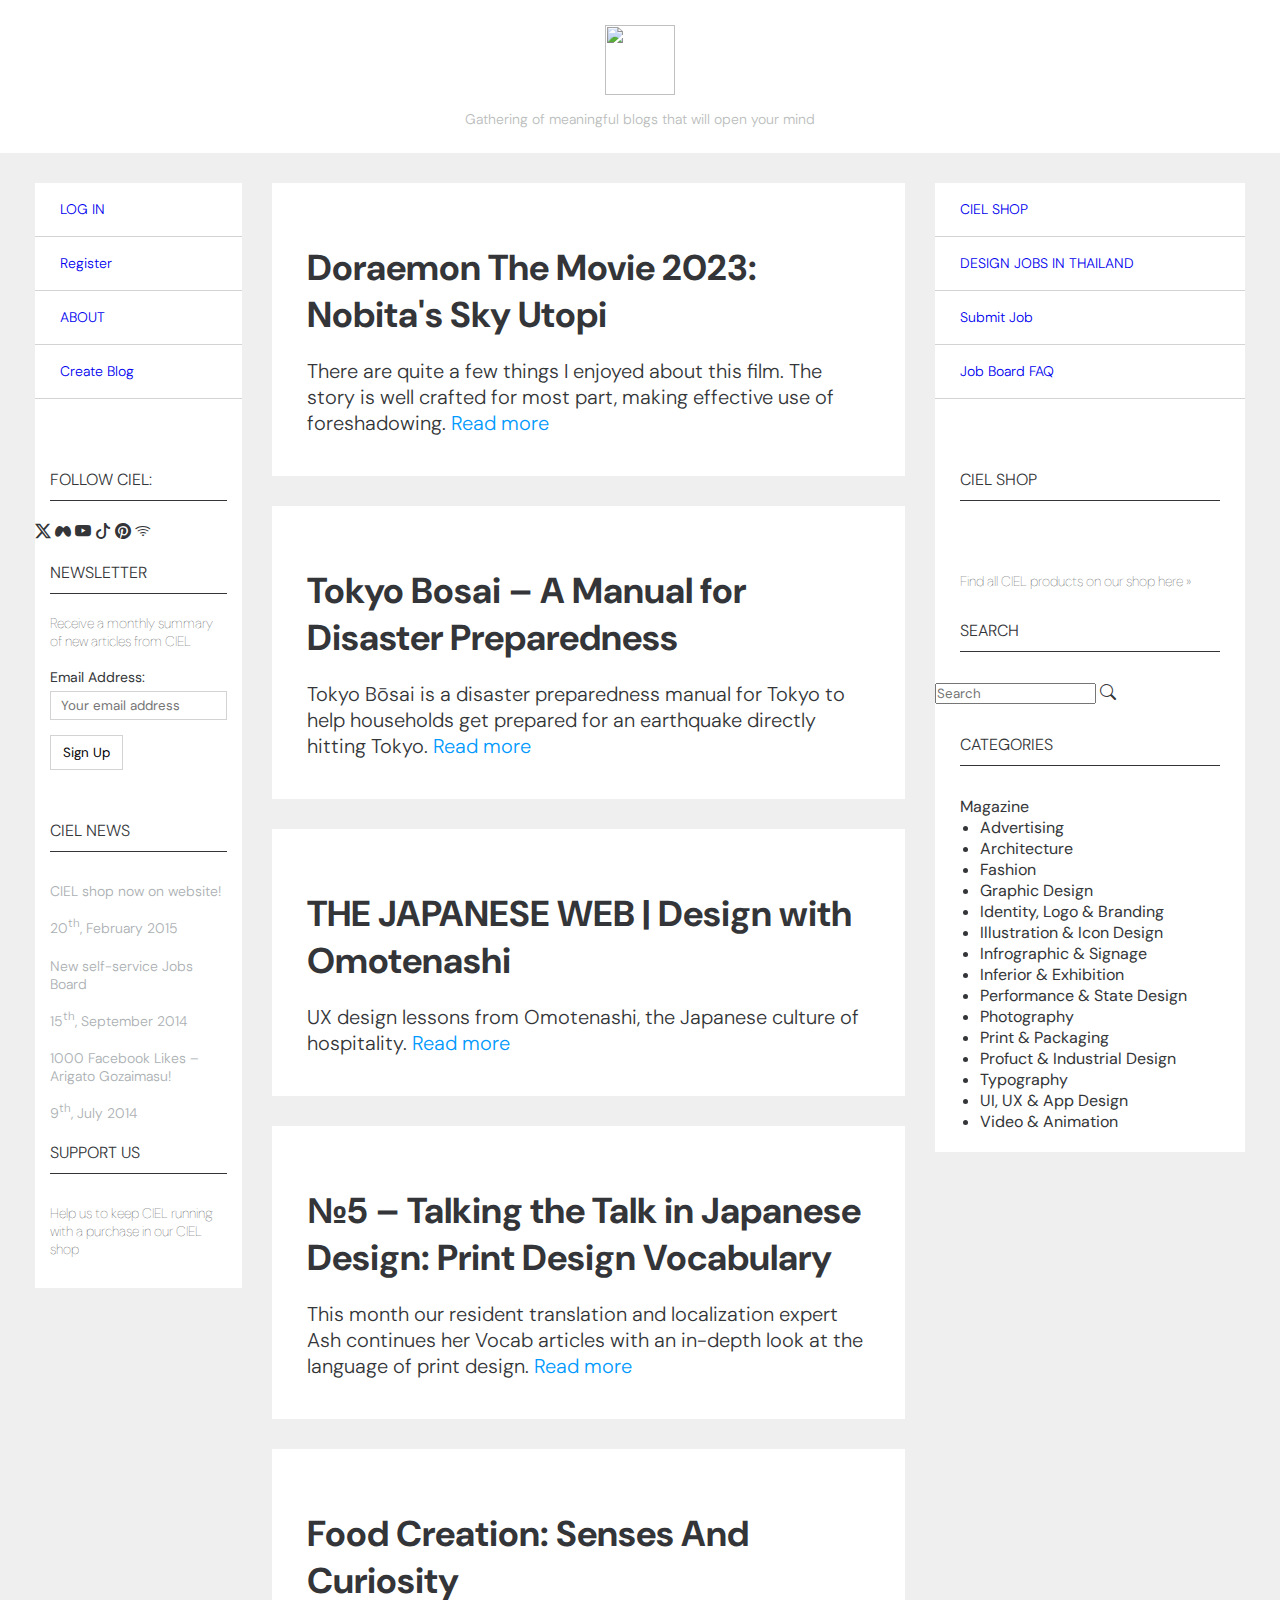
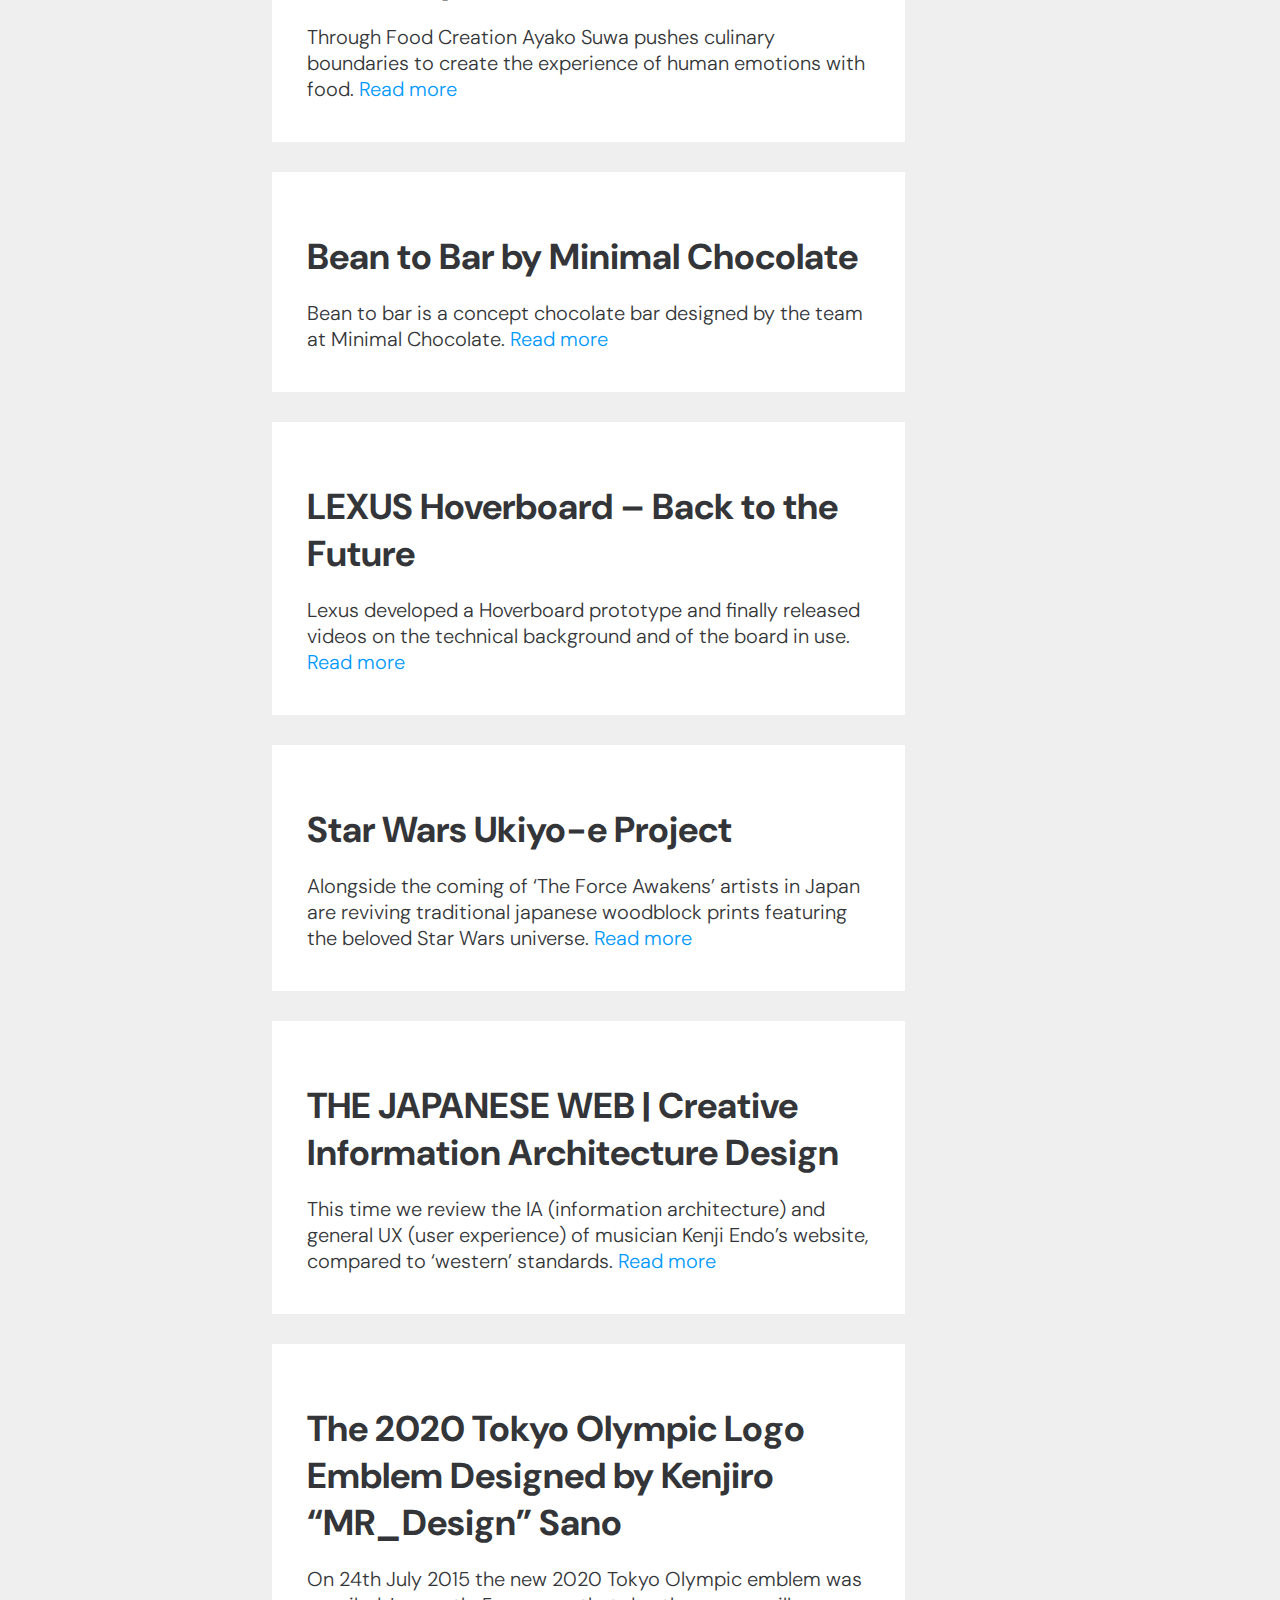
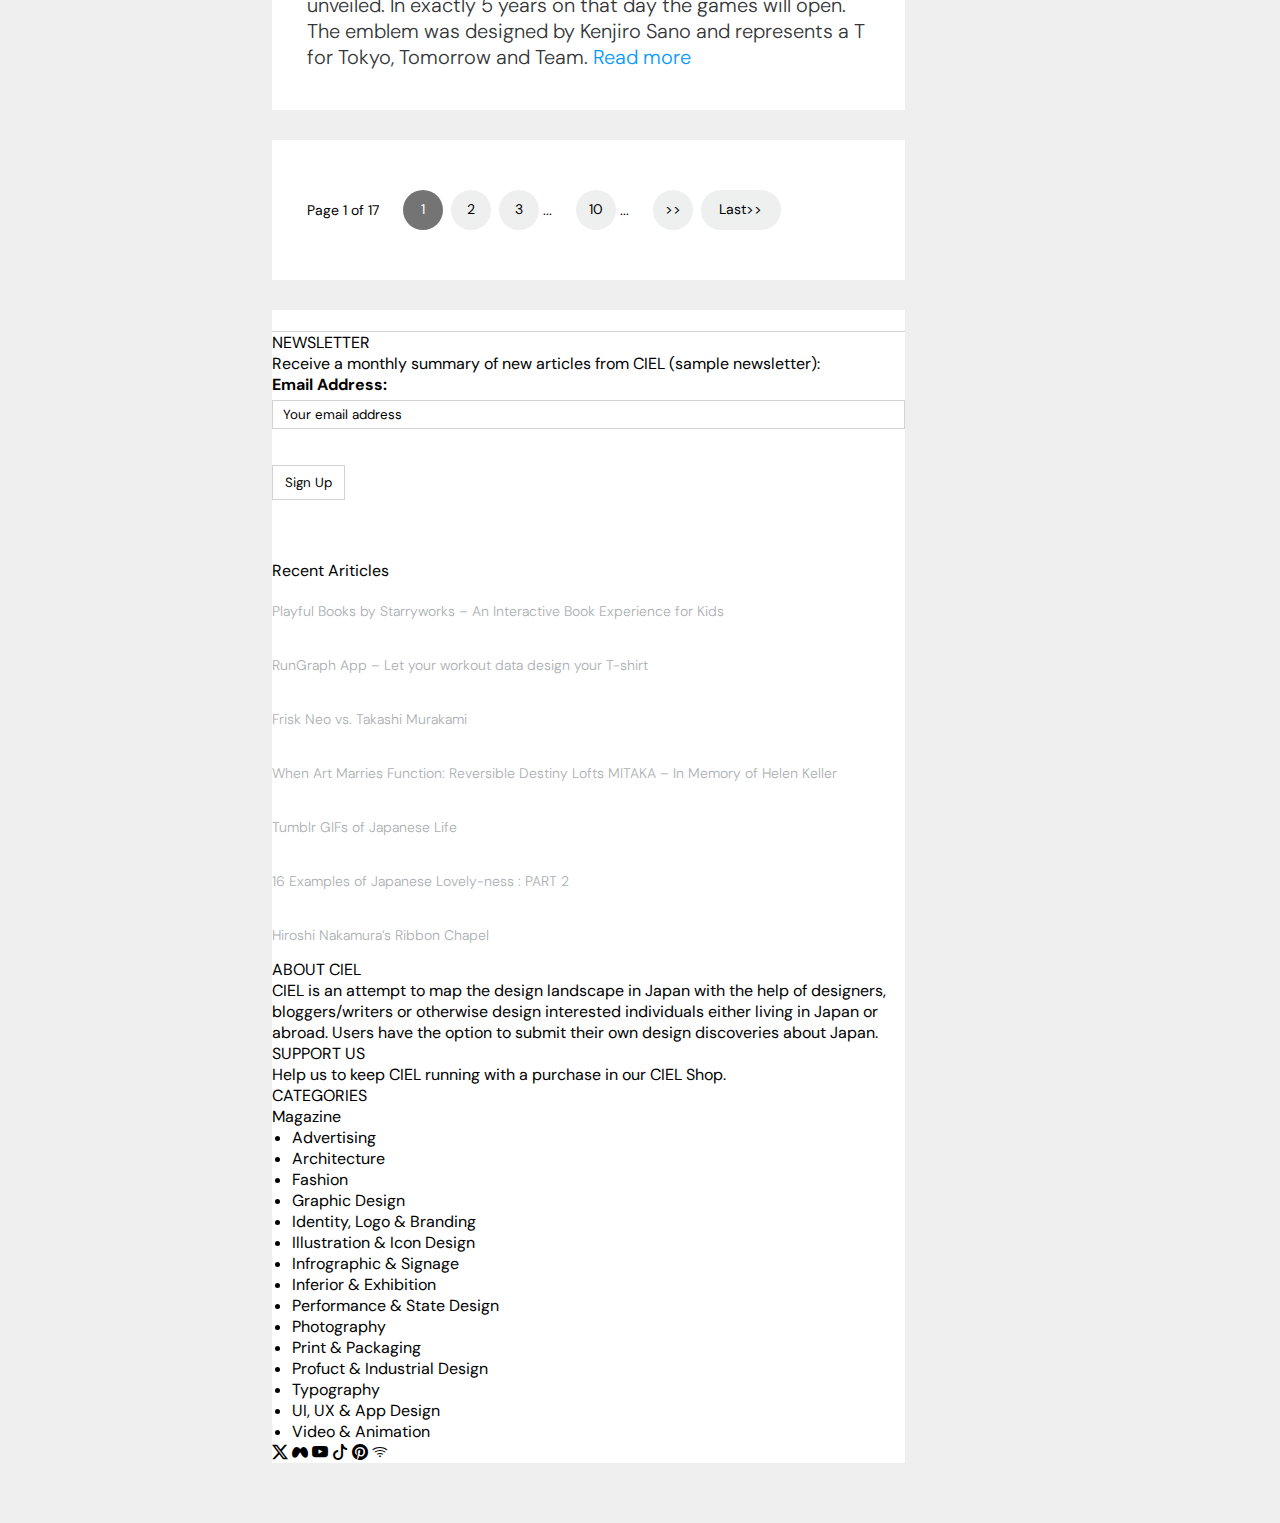
==== index.html @ 13d5192e "Just one page" ====
<!DOCTYPE html>
<html lang="en">
  <head>
    <meta charset="UTF-8" />
    <meta name="viewport" content="width=device-width, initial-scale=1.0" />
    <link rel="icon" type="image/x-icon" href="./img/icon.png" />
    <link rel="stylesheet" href="style.css" />
    <title>Ciel Blog</title>
    <link rel="preconnect" href="https://fonts.googleapis.com" />
    <link rel="preconnect" href="https://fonts.gstatic.com" crossorigin />
    <link
      href="https://fonts.googleapis.com/css2?family=DM+Sans:opsz,wght@9..40,300;9..40,500;9..40,700&display=swap"
      rel="stylesheet"
    />
    <link
      rel="stylesheet"
      href="https://cdn.jsdelivr.net/npm/bootstrap-icons@1.11.1/font/bootstrap-icons.css"
    />
  </head>
  <body>
    <!-- Navbar -->
    <section class="navbar">
      <a href="/" class="navbar-text">
        <img src="img/icon.png" alt="" class="icon-img" loading="lazy" />
        <h5>Gathering of meaningful blogs that will open your mind</h5>
      </a>
    </section>

    <!-- Content -->
    <section class="content">
      <div class="container">
        <div class="left-side">
          <div class="detail">
            <a class="task-text" href="/login.html">LOG IN</a>
            <a class="task-text" href="/register.html">Register</a>
            <a class="task-text" href="/">ABOUT</a>
            <a
              class="task-text"
              href="/createBlog.html"
              style="margin-bottom: 70px"
              >Create Blog</a
            >

            <div class="Topic-left">FOLLOW CIEL:</div>
            <div class="contact-left">
              <i class="bi bi-twitter-x contact-icon-left"></i>
              <i class="bi bi-meta contact-icon-left"></i>
              <i class="bi bi-youtube contact-icon-left"></i>
              <i class="bi bi-tiktok contact-icon-left"></i>
              <i class="bi bi-pinterest contact-icon-left"></i>
              <i class="bi bi-wifi contact-icon-left"></i>
            </div>
            <div class="Topic-left">NEWSLETTER</div>
            <div class="passage">
              Receive a monthly summary of new articles from CIEL
              <br />
              <br />
              <strong>Email Address:</strong>
              <input
                type="text"
                placeholder="Your email address"
                class="text-input"
              />
              <input type="submit" value="Sign Up" class="submit" />
            </div>
            <div class="Topic-left">CIEL NEWS</div>
            <div class="img-contain">
              <a href="/" class="news-text">
                <img
                  src="http://designmadeinjapan.com/site/wp-content/uploads/2015/02/7_840x467_CIEL-banner-350x194.gif"
                  alt=""
                  loading="lazy"
                  class="img-left"
                />
                <div style="margin-bottom: 15px">CIEL shop now on website!</div>
              </a>
              <div class="news-text">20<sup>th</sup>, February 2015</div>
            </div>
            <div class="img-contain">
              <a href="/" class="news-text">
                <img
                  src="http://designmadeinjapan.com/site/wp-content/uploads/2014/09/design-jobs-in-japan_submission_news_post-350x194.gif"
                  alt=""
                  loading="lazy"
                  class="img-left"
                />
                <div style="margin-bottom: 15px">
                  New self-service Jobs Board
                </div>
              </a>
              <div class="news-text">15<sup>th</sup>, September 2014</div>
            </div>
            <div class="img-contain">
              <a href="" class="news-text">
                <img
                  src="http://designmadeinjapan.com/site/wp-content/uploads/2014/07/designmadeinjapan-facebook-likes-350x182.png"
                  alt=""
                  loading="lazy"
                  class="img-left"
                />
                <div style="margin-bottom: 15px">
                  1000 Facebook Likes – Arigato Gozaimasu!
                </div>
              </a>
              <div class="news-text">9<sup>th</sup>, July 2014</div>
            </div>
            <div class="Topic-left">SUPPORT US</div>
            <div class="img-contain">
              <img
                src="https://i.pinimg.com/564x/10/ed/97/10ed977f4f15ae512cd7b849ae2869c4.jpg"
                alt=""
                class="img-left"
                loading="lazy"
              />
            </div>
            <div class="passage" style="padding-bottom: 30px">
              Help us to keep CIEL running with a purchase in our CIEL shop
            </div>
          </div>
        </div>
        <div class="main test">
          <div class="white-bg">
            <a class="card" href="/blog.html">
              <img
                src="https://i.pinimg.com/564x/51/90/3b/51903bbb8aa24f963903b2c6113a2a82.jpg"
                alt=""
                loading="lazy"
                class="card-img"
              />
              <div class="card-header">
                Doraemon The Movie 2023: Nobita's Sky Utopi
              </div>
              <div class="card-detail">
                There are quite a few things I enjoyed about this film.
                The story is well crafted for most part, making effective use of
                foreshadowing.
                <a href="/blog.html" class="read-more">Read more</a>
              </div>
            </a>
          </div>
          <div class="white-bg">
            <a class="card" href="/blog.html">
              <img
                src="https://i.pinimg.com/564x/2f/51/1a/2f511a697ff5345030fa9e89fa095a30.jpg"
                alt=""
                loading="lazy"
                class="card-img"
              />
              <div class="card-header">
                Tokyo Bosai – A Manual for Disaster Preparedness
              </div>
              <div class="card-detail">
                Tokyo Bōsai is a disaster preparedness manual for Tokyo to help
                households get prepared for an earthquake directly hitting
                Tokyo.
                <a href="/blog.html" class="read-more">Read more</a>
              </div>
            </a>
          </div>
          <div class="white-bg">
            <a class="card" href="/blog.html">
              <img
                src="https://i.pinimg.com/564x/3f/14/ac/3f14ac034bfe41229c2eeb7631d6e01a.jpg"
                alt=""
                loading="lazy"
                class="card-img"
              />
              <div class="card-header">
                THE JAPANESE WEB | Design with Omotenashi
              </div>
              <div class="card-detail">
                UX design lessons from Omotenashi, the Japanese culture of
                hospitality.
                <a href="/blog.html" class="read-more">Read more</a>
              </div>
            </a>
          </div>
          <div class="white-bg">
            <a class="card" href="/blog.html">
              <img
                src="http://designmadeinjapan.com/site/wp-content/uploads/2015/07/%10japanese-language-for-designers_v4.png"
                alt=""
                loading="lazy"
                class="card-img"
              />
              <div class="card-header">
                №5 – Talking the Talk in Japanese Design: Print Design
                Vocabulary
              </div>
              <div class="card-detail">
                This month our resident translation and localization expert Ash
                continues her Vocab articles with an in-depth look at the
                language of print design.
                <a href="/blog.html" class="read-more">Read more</a>
              </div>
            </a>
          </div>
          <div class="white-bg">
            <a class="card" href="/blog.html">
              <img
                src="http://designmadeinjapan.com/site/wp-content/uploads/2015/09/cover_food-creation-japan-Ayako-Suwa.jpg"
                alt=""
                loading="lazy"
                class="card-img"
              />
              <div class="card-header">Food Creation: Senses And Curiosity</div>
              <div class="card-detail">
                Through Food Creation Ayako Suwa pushes culinary boundaries to
                create the experience of human emotions with food.
                <a href="/blog.html" class="read-more">Read more</a>
              </div>
            </a>
          </div>
          <div class="white-bg">
            <a class="card" href="/blog.html">
              <img
                src="http://designmadeinjapan.com/site/wp-content/uploads/2015/08/minimal-chocolate-tokyo.jpg"
                alt=""
                loading="lazy"
                class="card-img"
              />
              <div class="card-header">Bean to Bar by Minimal Chocolate</div>
              <div class="card-detail">
                Bean to bar is a concept chocolate bar designed by the team at
                Minimal Chocolate.
                <a href="/blog.html" class="read-more">Read more</a>
              </div>
            </a>
          </div>
          <div class="white-bg">
            <a class="card" href="/blog.html">
              <img
                src="http://designmadeinjapan.com/site/wp-content/uploads/2015/08/cover_Lexus-hooverboard.jpg"
                alt=""
                loading="lazy"
                class="card-img"
              />
              <div class="card-header">
                LEXUS Hoverboard – Back to the Future
              </div>
              <div class="card-detail">
                Lexus developed a Hoverboard prototype and finally released
                videos on the technical background and of the board in use.
                <a href="/blog.html" class="read-more">Read more</a>
              </div>
            </a>
          </div>
          <div class="white-bg">
            <a class="card" href="/blog.html">
              <img
                src="http://designmadeinjapan.com/site/wp-content/uploads/2015/08/star-wars.jpg"
                alt=""
                loading="lazy"
                class="card-img"
              />
              <div class="card-header">Star Wars Ukiyo-e Project</div>
              <div class="card-detail">
                Alongside the coming of ‘The Force Awakens’ artists in Japan are
                reviving traditional japanese woodblock prints featuring the
                beloved Star Wars universe.
                <a href="/blog.html" class="read-more">Read more</a>
              </div>
            </a>
          </div>
          <div class="white-bg">
            <a class="card" href="/blog.html">
              <img
                src="http://designmadeinjapan.com/site/wp-content/uploads/2015/07/cover-japanese-web-design-usability-ux-user-experience_creative-ia-information-architecture-design.jpg"
                alt=""
                loading="lazy"
                class="card-img"
              />
              <div class="card-header">
                THE JAPANESE WEB | Creative Information Architecture Design
              </div>
              <div class="card-detail">
                This time we review the IA (information architecture) and
                general UX (user experience) of musician Kenji Endo​’s website,
                compared to ‘western’ standards.
                <a href="/blog.html" class="read-more">Read more</a>
              </div>
            </a>
          </div>
          <div class="white-bg">
            <a class="card" href="/">
              <img
                src="http://designmadeinjapan.com/site/wp-content/uploads/2015/07/cover-2020-olympic-logo-emblem-japan.gif"
                alt=""
                loading="lazy"
                class="card-img"
              />
              <div class="card-header">
                The 2020 Tokyo Olympic Logo Emblem Designed by Kenjiro
                “MR_Design” Sano
              </div>
              <div class="card-detail">
                On 24th July 2015 the new 2020 Tokyo Olympic emblem was
                unveiled. In exactly 5 years on that day the games will open.
                The emblem was designed by Kenjiro Sano and represents a T for
                Tokyo, Tomorrow and Team.
                <a href="/blog.css" class="read-more">Read more</a>
              </div>
            </a>
          </div>

          <!-- Page No -->
          <div class="white-bg">
            <div class="pageno-flex">
              <div class="page-of">Page 1 of 17</div>
              <div class="page-num active">1</div>
              <div class="page-num">2</div>
              <div class="page-num">3</div>
              <div class="page-of">...</div>
              <div class="page-num">10</div>
              <div class="page-of">...</div>
              <div class="page-num">>></div>
              <div class="page-num" style="width: 80px; border-radius: 100px">
                Last>>
              </div>
            </div>
          </div>
          <!-- Main Bottom Section -->
          <div class="white-bg">
            <div class="main-last">
              <img
                src="http://designmadeinjapan.com/site/wp-content/themes/CIEL/assets/images/images/img/image_015.jpg"
                loading="lazy"
                alt=""
                class="solo-img"
              />
            </div>
            <div style="border-top: #d3d3d3 solid 1px"></div>
            <div class="main-last">
              <div class="Topic-main">NEWSLETTER</div>
              <div class="passage-main">
                Receive a monthly summary of new articles from CIEL (sample
                newsletter):
              </div>
              <div class="passage-main">
                <strong>Email Address:</strong>
              </div>
              <input
                type="text"
                class="text-input"
                value="Your email address"
              />
              <br />
              <br />
              <input
                type="submit"
                value="Sign Up"
                class="submit"
                style="margin-bottom: 60px"
              />

              <div class="grid-main">
                <div>
                  <div class="Topic-main">Recent Ariticles</div>
                  <a href="/" class="news-text">
                    <img
                      src="http://designmadeinjapan.com/site/wp-content/uploads/2015/07/cover_starryworks-playful-books-350x194.jpg"
                      alt=""
                      loading="lazy"
                      class="img-main"
                    />
                    <div style="margin-bottom: 15px">
                      Playful Books by Starryworks – An Interactive Book
                      Experience for Kids
                    </div>
                  </a>
                  <a href="/" class="news-text">
                    <img
                      src="http://designmadeinjapan.com/site/wp-content/uploads/2015/07/rungraph-app9-350x194.jpg"
                      alt=""
                      loading="lazy"
                      class="img-main"
                    />
                    <div style="margin-bottom: 15px">
                      RunGraph App – Let your workout data design your T-shirt
                    </div>
                  </a>
                  <a href="/" class="news-text">
                    <img
                      src="http://designmadeinjapan.com/site/wp-content/uploads/2015/07/0_Murakami2_Frisk-350x194.jpg"
                      alt=""
                      loading="lazy"
                      class="img-main"
                    />
                    <div style="margin-bottom: 15px">
                      Frisk Neo vs. Takashi Murakami
                    </div>
                  </a>
                  <a href="/" class="news-text">
                    <img
                      src="http://designmadeinjapan.com/site/wp-content/uploads/2015/07/resize-header-lofts-350x194.jpg"
                      alt=""
                      loading="lazy"
                      class="img-main"
                    />
                    <div style="margin-bottom: 15px">
                      When Art Marries Function: Reversible Destiny Lofts MITAKA
                      – In Memory of Helen Keller
                    </div>
                  </a>
                  <a href="/" class="news-text">
                    <img
                      src="http://designmadeinjapan.com/site/wp-content/uploads/2015/07/Train-Japan-350x203.gif"
                      alt=""
                      loading="lazy"
                      class="img-main"
                    />
                    <div style="margin-bottom: 15px">
                      Tumblr GIFs of Japanese Life
                    </div>
                  </a>
                  <a href="/" class="news-text">
                    <img
                      src="http://designmadeinjapan.com/site/wp-content/uploads/2015/07/kaboomi_studio_collection_of_japanese_lovely-ness_part_II-32x32.jpg"
                      alt=""
                      loading="lazy"
                      class="img-main"
                    />
                    <div style="margin-bottom: 15px">
                      16 Examples of Japanese Lovely-ness : PART 2
                    </div>
                  </a>
                  <a href="/" class="news-text">
                    <img
                      src="http://designmadeinjapan.com/site/wp-content/uploads/2015/07/ribbon-chapel-Hiroshi-Nakamura-350x194.jpg"
                      alt=""
                      loading="lazy"
                      class="img-main"
                    />
                    <div style="margin-bottom: 15px">
                      Hiroshi Nakamura’s Ribbon Chapel
                    </div>
                  </a>
                </div>
                <div>
                  <div class="Topic-main">ABOUT CIEL</div>
                  <div class="passage-main">
                    CIEL is an attempt to map the design landscape in Japan with
                    the help of designers, bloggers/writers or otherwise design
                    interested individuals either living in Japan or abroad.
                    Users have the option to submit their own design discoveries
                    about Japan.
                  </div>
                  <div class="Topic-main">SUPPORT US</div>
                  <div class="passage-main">
                    Help us to keep CIEL running with a purchase in our CIEL
                    Shop.
                  </div>
                  <div class="Topic-main">CATEGORIES</div>
                  <div class="passage-main">
                    Magazine
                    <ul style="margin-left: 20px">
                      <li>Advertising</li>
                      <li>Architecture</li>
                      <li>Fashion</li>
                      <li>Graphic Design</li>
                      <li>Identity, Logo & Branding</li>
                      <li>Illustration & Icon Design</li>
                      <li>Infrographic & Signage</li>
                      <li>Inferior & Exhibition</li>
                      <li>Performance & State Design</li>
                      <li>Photography</li>
                      <li>Print & Packaging</li>
                      <li>Profuct & Industrial Design</li>
                      <li>Typography</li>
                      <li>UI, UX & App Design</li>
                      <li>Video & Animation</li>
                    </ul>
                  </div>
                  <div class="contact">
                    <i class="bi bi-twitter-x contact-icon"></i>
                    <i class="bi bi-meta contact-icon"></i>
                    <i class="bi bi-youtube contact-icon"></i>
                    <i class="bi bi-tiktok contact-icon"></i>
                    <i class="bi bi-pinterest contact-icon"></i>
                    <i class="bi bi-wifi contact-icon"></i>
                  </div>
                </div>
              </div>
            </div>
          </div>
        </div>
        <div class="right-side test">
          <div class="detail">
            <a class="task-text" href="/">CIEL SHOP</a>
            <a class="task-text" href="/">DESIGN JOBS IN THAILAND</a>
            <a class="task-text" href="/">Submit Job</a>
            <a class="task-text" href="/" style="margin-bottom: 70px"
              >Job Board FAQ</a
            >
            <div class="Topic-left" style="margin: 30px 25px">CIEL SHOP</div>
            <div style="margin: 0 25px">
              <img
                src="https://i.pinimg.com/564x/5d/5b/c4/5d5bc4dac2009ba8efbd91b6a89d12fe.jpg"
                alt=""
                loading="lazy"
                class="img-main"
              />
            </div>
            <div class="passage" style="margin: 20px 25px">
              Find all CIEL products on our shop here »
            </div>
            <div class="Topic-left" style="margin: 30px 25px">SEARCH</div>
            <div class="search">
              <input type="text" placeholder="Search" class="search-input" />
              <i class="bi bi-search search-icon"></i>
            </div>
            <div class="Topic-left" style="margin: 30px 25px">CATEGORIES</div>
            <div
              class="passage-main"
              style="margin: 30px 25px; padding-bottom: 20px"
            >
              Magazine
              <ul style="margin-left: 20px">
                <li>Advertising</li>
                <li>Architecture</li>
                <li>Fashion</li>
                <li>Graphic Design</li>
                <li>Identity, Logo & Branding</li>
                <li>Illustration & Icon Design</li>
                <li>Infrographic & Signage</li>
                <li>Inferior & Exhibition</li>
                <li>Performance & State Design</li>
                <li>Photography</li>
                <li>Print & Packaging</li>
                <li>Profuct & Industrial Design</li>
                <li>Typography</li>
                <li>UI, UX & App Design</li>
                <li>Video & Animation</li>
              </ul>
            </div>
          </div>
        </div>
      </div>
    </section>
    <script src="main.js"></script>
  </body>
</html>
---- style.css ----
* {
  margin: 0;
  padding: 0;
  box-sizing: border-box;
  font-family: 'DM Sans', sans-serif;
}

body {
  background-color: #EFEFEF;
}

.navbar {
  background-color: #FFFFFF;
}

.icon-img {
  height: 70px;
  width: 70px;
}

.navbar-text {
  text-decoration: none;
  color: #BABDBC;
  font-weight: lighter;
  display: flex;
  flex-direction: column;
  align-items: center;
  padding: 25px 0;
  font-size: 18px;
}

.navbar-text img {
  margin-bottom: 15px;
}

.navbar-text h5 {
  font-size: 14px;
  font-weight: 300;
}

.content {
  max-width: 1440px;
  margin: 10px auto;
}

.container {
  display: flex;
  margin: 30px 20px;
}

.left-side {
  width: 18%;
  margin: 0 15px;
}

.main {
  width: 55%;
  margin: 0 15px;
}

.right-side {
  width: 27%;
  margin: 0 15px;
}

.detail {
  color: #333538;
  background-color: #FFFFFF;
}

.main-detail {
  
}

.task-text {
  display: block;
  line-height: 21px;
  font-weight: 300;
  font-size: 14px;
  padding: 16px 25px;
  cursor: pointer;
  border-bottom: #D3D3D3 1px solid;
  text-decoration: none;
}

.Topic-left {
  font-size: 16px;
  font-weight: 300;
  margin: 20px 15px;
  padding-bottom: 10px;
  line-height: 21px;
  border-bottom: #333538 1px solid;
}

.passage {
  font-size: 14px;
  margin: 0 15px;
  font-weight: 100;
  margin-bottom: 50px;
}

.text-input {
  width: 100%;
  padding: 5px 10px;
  margin-top: 5px;
  margin-bottom: 15px;
  border: solid 1.5px #D3D3D3;
}

input[type=text]:hover {
  box-shadow: 0 0 3pt 0.2pt #73c2fb;
}

input[type=text]:focus {
  box-shadow: 0 0 3pt 0.5pt #73c2fb;
  outline-width: 0px;
}

.submit {
  border: solid 1.5px #D3D3D3;
  padding: 8px 12px;
  background-color: #FFFFFF;
}

input[type=submit]:hover {
  background-color: #ebebeb;
}

input[type=submit]:focus {
  outline: 0;
  -webkit-box-shadow: inset 0 3px 5px rgba(0, 0, 0, 0.125);
  box-shadow: inset 0 3px 5px rgba(0, 0, 0, 0.125);
}

.img-contain {
  margin: 0 15px;
}

.img-left {
  max-height: 110px;
  width: 100%;
  display: block;
  object-fit: cover;
  object-position: center;
  margin-bottom: 10px;
}

.news-text {
  font-size: 14px;
  font-weight: 300;
  text-decoration: none;
  color: #ABB0B3;
  margin-bottom: 10px;
}

.white-bg {
  background-color: #FFFFFF;
  margin-bottom: 30px;
}

.card {
  width: 100%;
  text-decoration: none;
  color: #333538;
  margin-bottom: 30px;
}

.card-header {
  font-size: 36px;
  margin: 40px 35px 20px 35px;
  font-weight: 700;
}

.card-detail {
  font-size: 20px;
  margin: 0 35px 0 35px;
  font-weight: 300;
  padding-bottom: 40px;
}

.card-img {
  max-height: 420px;
  width: 100%;
  object-fit: cover;
}

.read-more {
  text-decoration: none;
  color: #0199FE;
}

.read-more:hover {
  color: red;
}

.pageno-flex {
  font-size: 14px;
  display: flex;
  padding: 50px 35px;
  align-items: center;
}

.page-of {
  margin-right: 20px
}

.page-num {
  background-color: #EEEFEF;
  border-radius: 50%;
  text-align: center;
  padding: 10px;
  width: 40px;
  height: 40px;
  margin: 0 4px;
}

.active, .page-num:hover {
  background-color: #757474;
  color: #FFFFFF;
  cursor: pointer;
}

@media only screen and (max-width: 1260px) {
  .navbar-text {
    padding: 10px 0;
  }

  .icon-img {
    height: 52px;
    width: 52px;
  }
  
  .img-left {
    max-height: 150px;
  }

  .navbar-text h5 {
    display: none;
  }

  .navbar-text img {
    margin-bottom: 0;
  }

  .left-side {
    width: 35%;
    margin-left: 15px;
  }

  .main {
    width: 65%;
    margin: 0;
  }

  .right-side {
    display: none;
  }
}

@media only screen and (max-width: 768px) {
  .container {
    flex-direction: column;
  }

  .main {
    width: 100%;
  }

  .left-side {
    display: none;
  }

  .page-of {
    margin: 0;
    display: none;
  }

  .right-side {
    display: block;
    width: 100%;
  }
}
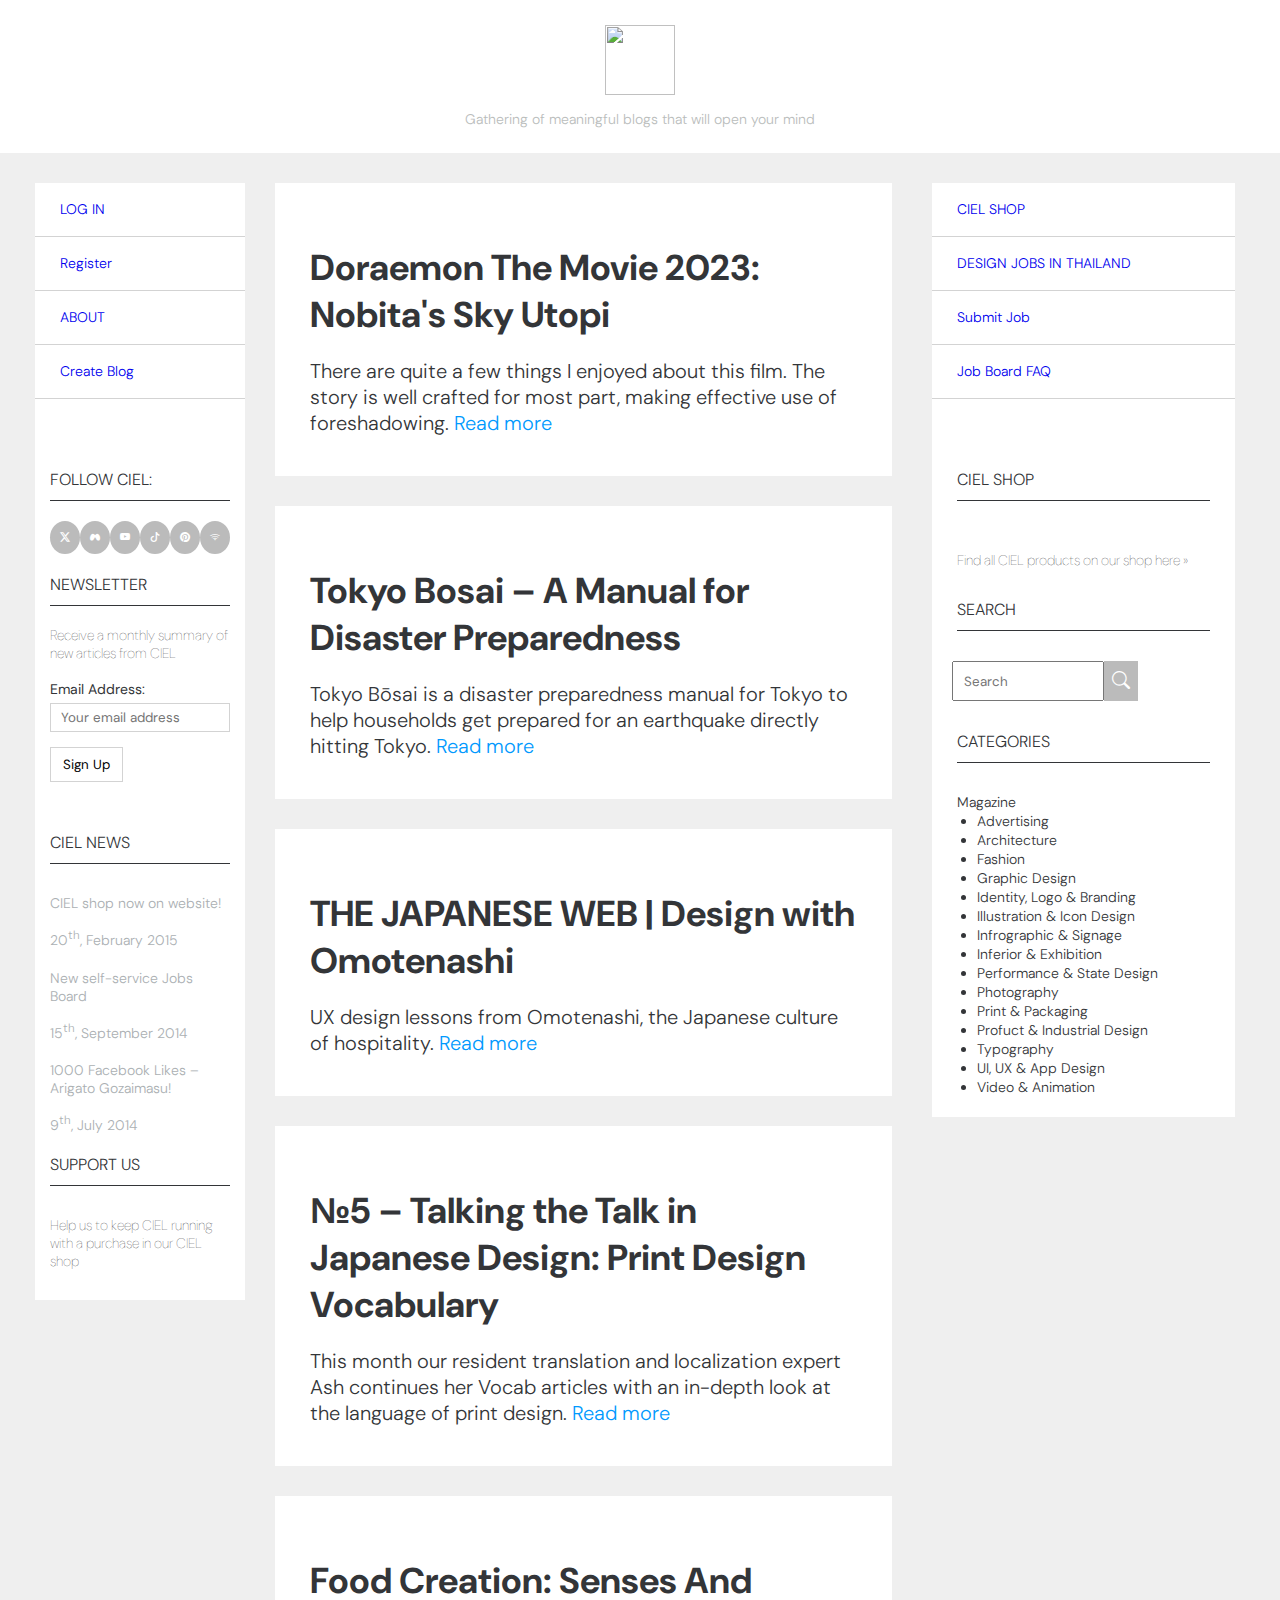
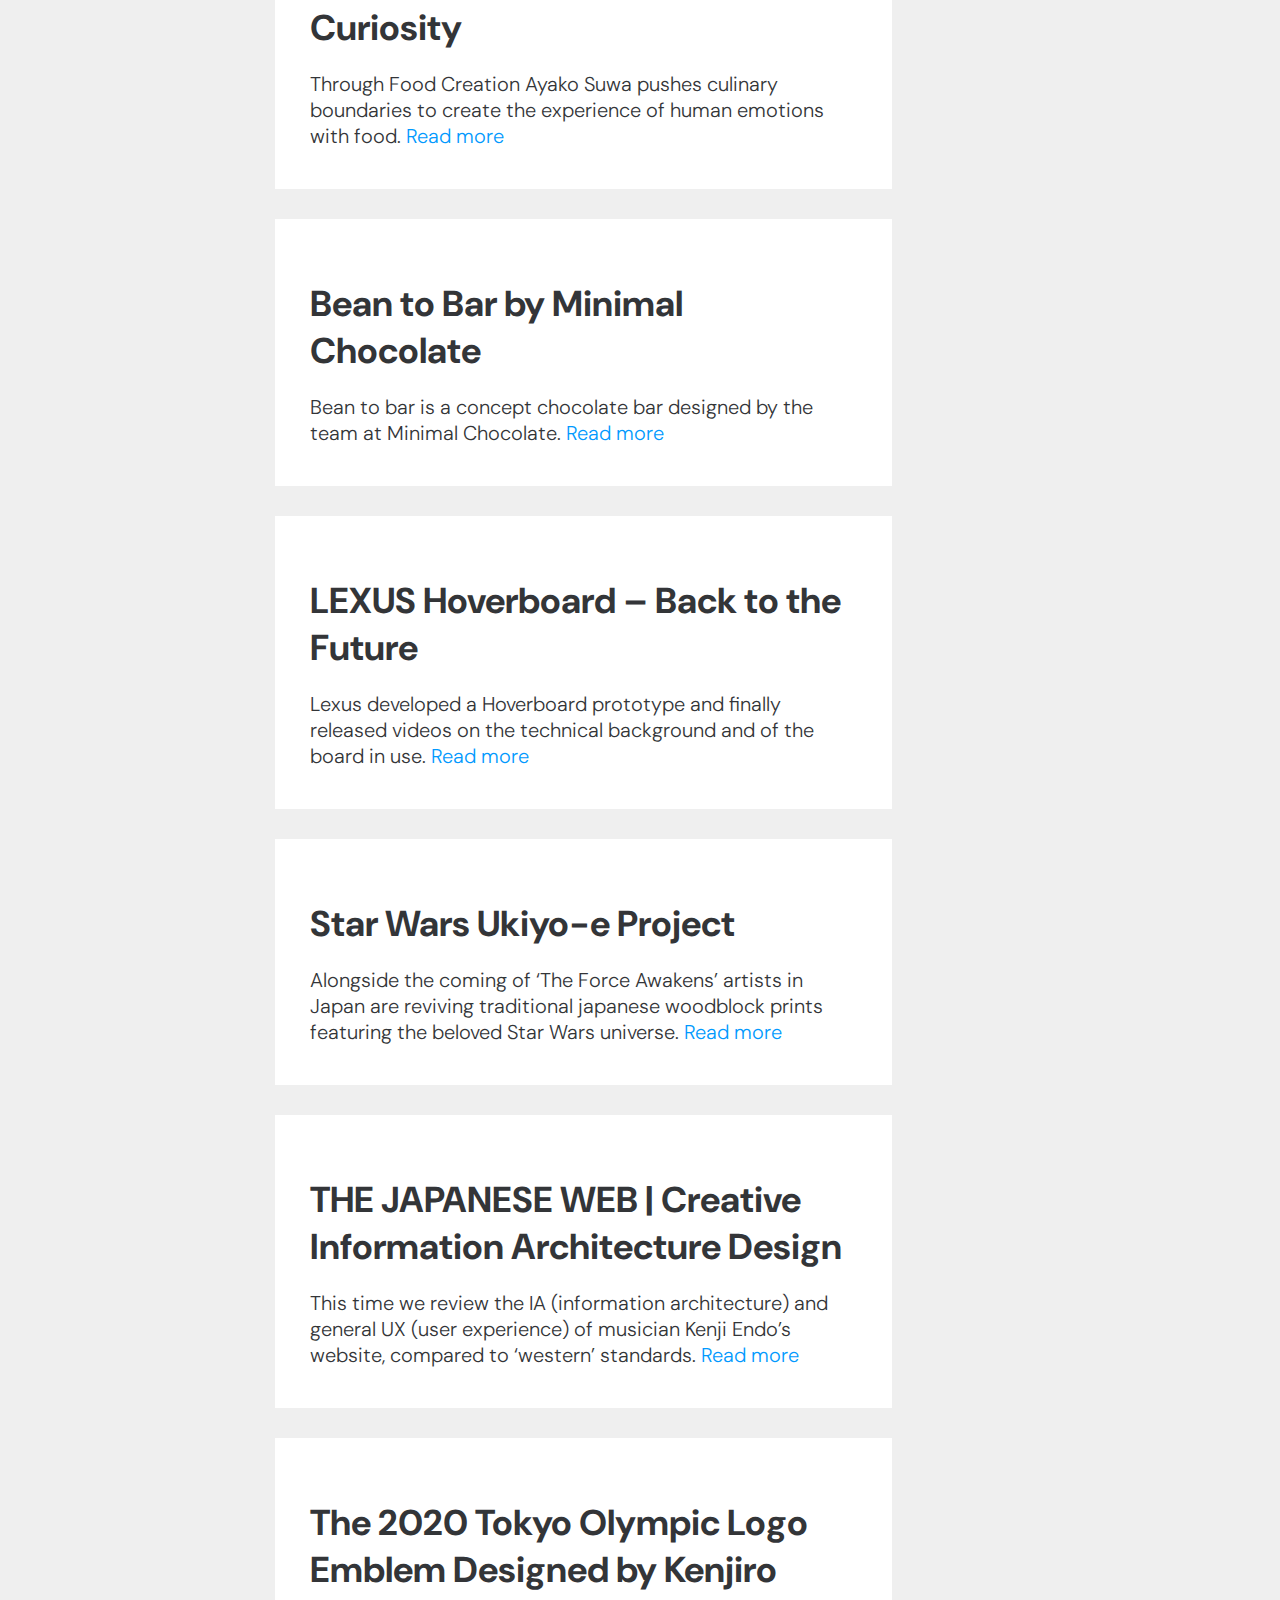
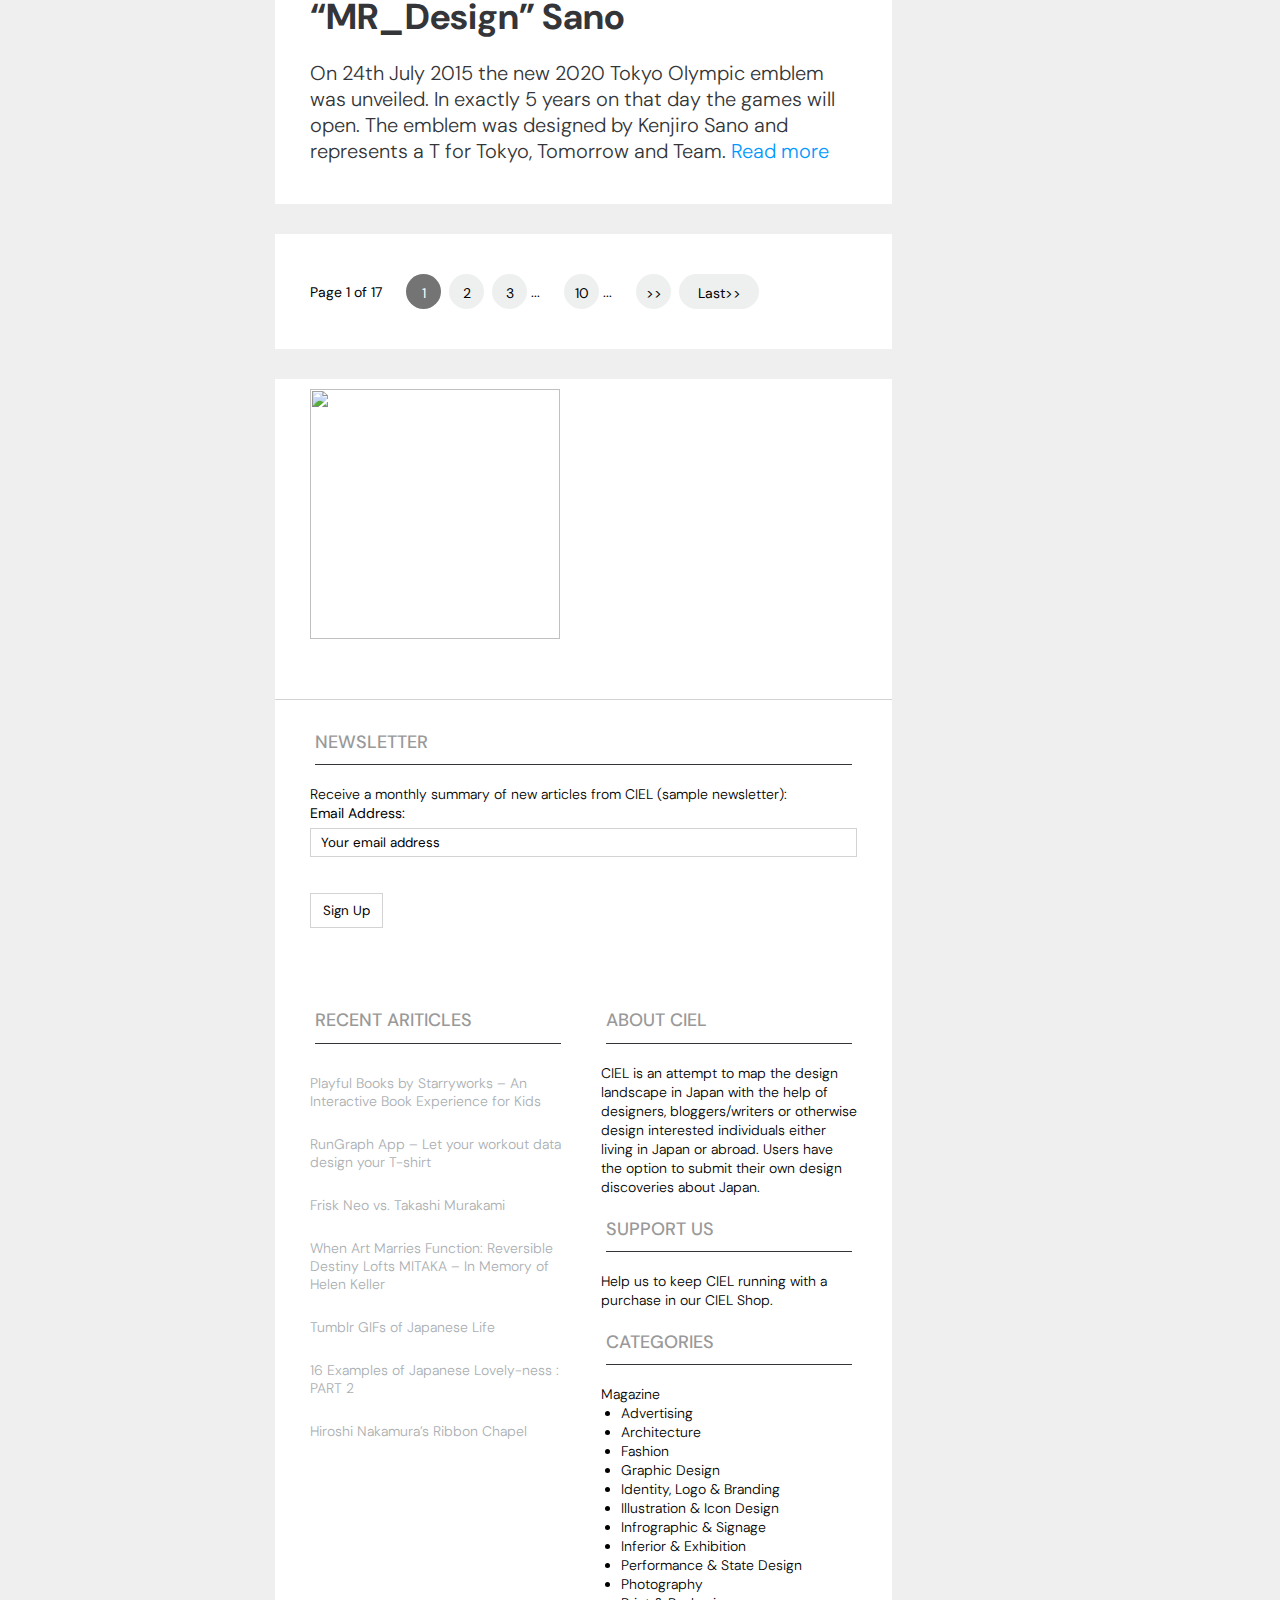
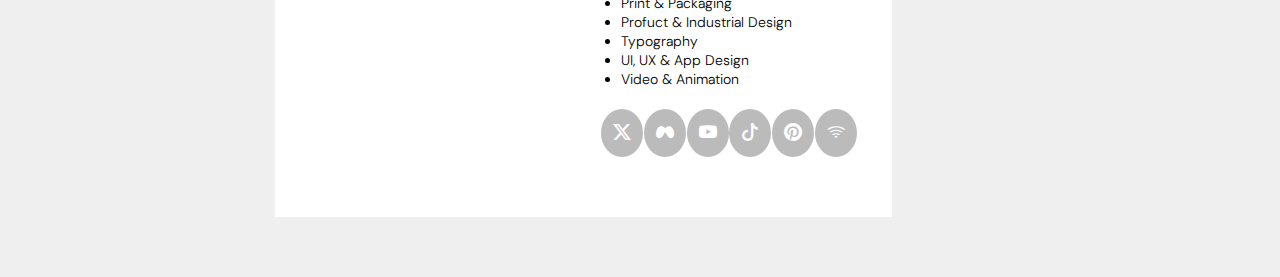
==== commit 46cc5041: "Spare" ====
--- a/index.html
+++ b/index.html
@@ -4,7 +4,7 @@
     <meta charset="UTF-8" />
     <meta name="viewport" content="width=device-width, initial-scale=1.0" />
     <link rel="icon" type="image/x-icon" href="./img/icon.png" />
-    <link rel="stylesheet" href="style.css" />
+    <link rel="stylesheet" href="./css/style.css" />
     <title>Ciel Blog</title>
     <link rel="preconnect" href="https://fonts.googleapis.com" />
     <link rel="preconnect" href="https://fonts.gstatic.com" crossorigin />
@@ -33,7 +33,7 @@
           <div class="detail">
             <a class="task-text" href="/login.html">LOG IN</a>
             <a class="task-text" href="/register.html">Register</a>
-            <a class="task-text" href="/">ABOUT</a>
+            <a class="task-text" href="/profile.html">ABOUT</a>
             <a
               class="task-text"
               href="/createBlog.html"
--- a/css/style.css
+++ b/css/style.css
@@ -0,0 +1,380 @@
+* {
+  margin: 0;
+  padding: 0;
+  box-sizing: border-box;
+  font-family: 'DM Sans', sans-serif;
+}
+
+body {
+  background-color: #EFEFEF;
+}
+
+.navbar {
+  background-color: #FFFFFF;
+}
+
+.icon-img {
+  height: 70px;
+  width: 70px;
+}
+
+.navbar-text {
+  text-decoration: none;
+  color: #BABDBC;
+  font-weight: lighter;
+  display: flex;
+  flex-direction: column;
+  align-items: center;
+  padding: 25px 0;
+  font-size: 18px;
+}
+
+.navbar-text img {
+  margin-bottom: 15px;
+}
+
+.navbar-text h5 {
+  font-size: 14px;
+  font-weight: 300;
+}
+
+.content {
+  max-width: 1440px;
+  margin: 10px auto;
+}
+
+.container {
+  display: flex;
+  margin: 30px 20px;
+}
+
+.left-side {
+  width: 18%;
+  margin: 0 15px;
+}
+
+.main {
+  width: 55%;
+  margin: 0 15px;
+}
+
+.right-side {
+  width: 27%;
+  margin: 0 25px;
+}
+
+.detail {
+  color: #333538;
+  background-color: #FFFFFF;
+}
+
+.task-text {
+  display: block;
+  line-height: 21px;
+  font-weight: 300;
+  font-size: 14px;
+  padding: 16px 25px;
+  cursor: pointer;
+  border-bottom: #D3D3D3 1px solid;
+  text-decoration: none;
+}
+
+.Topic-left {
+  font-size: 16px;
+  font-weight: 300;
+  margin: 20px 15px;
+  padding-bottom: 10px;
+  line-height: 21px;
+  border-bottom: #333538 1px solid;
+}
+
+.search {
+  margin: 20px 20px;
+  width: 100%;
+  position: relative;
+  display: flex;
+}
+
+.search-input {
+  width: 50%;
+  padding: 5px 10px;
+}
+
+.search-icon {
+  font-size: 18px;
+  background-color: #BBBBBB;
+  color: #FFFFFF;
+  padding: 8px;
+}
+.search-icon:hover {
+  background-color: #0199FE;
+  cursor: pointer;
+}
+
+.passage {
+  font-size: 14px;
+  margin: 0 15px;
+  font-weight: 100;
+  margin-bottom: 50px;
+}
+
+.text-input {
+  width: 100%;
+  padding: 5px 10px;
+  margin-top: 5px;
+  margin-bottom: 15px;
+  border: solid 1.5px #D3D3D3;
+}
+
+input[type=text]:hover {
+  box-shadow: 0 0 3pt 0.2pt #73c2fb;
+}
+
+input[type=text]:focus {
+  box-shadow: 0 0 3pt 0.5pt #73c2fb;
+  outline-width: 0px;
+}
+
+.submit {
+  border: solid 1.5px #D3D3D3;
+  padding: 8px 12px;
+  background-color: #FFFFFF;
+}
+
+input[type=submit]:hover {
+  background-color: #ebebeb;
+}
+
+input[type=submit]:focus {
+  outline: 0;
+  -webkit-box-shadow: inset 0 3px 5px rgba(0, 0, 0, 0.125);
+  box-shadow: inset 0 3px 5px rgba(0, 0, 0, 0.125);
+}
+
+.img-contain {
+  margin: 0 15px;
+}
+
+.img-left {
+  max-height: 110px;
+  width: 100%;
+  display: block;
+  object-fit: cover;
+  object-position: center;
+  margin-bottom: 10px;
+}
+
+.news-text {
+  font-size: 14px;
+  font-weight: 300;
+  text-decoration: none;
+  color: #ABB0B3;
+  margin-bottom: 10px;
+}
+
+.white-bg {
+  background-color: #FFFFFF;
+  margin-bottom: 30px;
+}
+
+.card {
+  width: 100%;
+  text-decoration: none;
+  color: #333538;
+  margin-bottom: 30px;
+}
+
+.card-header {
+  font-size: 36px;
+  margin: 40px 35px 20px 35px;
+  font-weight: 700;
+}
+
+.card-detail {
+  font-size: 20px;
+  margin: 0 35px 0 35px;
+  font-weight: 300;
+  padding-bottom: 40px;
+}
+
+.card-img {
+  max-height: 420px;
+  width: 100%;
+  object-fit: cover;
+}
+
+.read-more {
+  text-decoration: none;
+  color: #0199FE;
+}
+
+.read-more:hover {
+  color: red;
+}
+
+.pageno-flex {
+  font-size: 14px;
+  display: flex;
+  padding: 40px 35px;
+  align-items: center;
+  margin-bottom: 30px;
+}
+
+.page-of {
+  margin-right: 20px
+}
+
+.page-num {
+  background-color: #EEEFEF;
+  border-radius: 50%;
+  text-align: center;
+  padding: 10px;
+  width: 35px;
+  height: 35px;
+  margin: 0 4px;
+}
+
+.active, .page-num:hover {
+  background-color: #757474;
+  color: #FFFFFF;
+  cursor: pointer;
+}
+
+.main-last {
+  padding: 10px 35px;
+  padding-bottom: 30px;
+}
+
+.solo-img {
+  width: 250px;
+  height: 250px;
+  object-fit: cover;
+  margin-bottom: 30px;
+}
+
+.Topic-main {
+  color: #999999;
+  font-size: 18px;
+  text-transform: uppercase;
+  font-weight: 500;
+  margin: 20px 5px;
+  padding-bottom: 10px;
+  line-height: 24.3px;
+  border-bottom: #333538 1px solid;
+}
+
+.grid-main {
+  display: grid;
+  grid-template-columns: 1fr 1fr;
+  grid-gap: 35px;
+}
+
+.img-main {
+  width: 100%;
+  display: block;
+  object-fit: cover;
+  object-position: center;
+  margin-bottom: 10px;
+}
+
+.passage-main {
+  font-size: 14px;
+  font-weight: 300;
+  line-height: 19px;
+}
+
+.contact {
+  display: flex;
+  justify-content: space-between;
+  margin-top: 20px;
+  margin-bottom: 30px;
+}
+
+.contact-left {
+  display: flex;
+  justify-content: space-between;
+  margin: 20px 15px;
+}
+
+.contact-icon {
+  font-size: 18px;
+  background-color: #BBBBBB;
+  color: #FFFFFF;
+  padding: 12px;
+  border-radius: 100%;
+}
+
+.contact-icon-left {
+  font-size: 10px;
+  background-color: #BBBBBB;
+  color: #FFFFFF;
+  padding: 10px;
+  border-radius: 100%;
+}
+
+.contact-icon:hover, .contact-icon-left:hover {
+  background-color: #0199FE;
+  cursor: pointer;
+}
+
+@media only screen and (max-width: 1260px) {
+  .navbar-text {
+    padding: 10px 0;
+  }
+
+  .icon-img {
+    height: 52px;
+    width: 52px;
+  }
+  
+  .img-left {
+    max-height: 150px;
+  }
+
+  .navbar-text h5, .right-side {
+    display: none;
+  }
+
+  .navbar-text img {
+    margin-bottom: 0;
+  }
+
+  .left-side {
+    width: 30%;
+    margin-left: 15px;
+  }
+
+  .main {
+    width: 70%;
+    margin: 0;
+  }
+}
+
+@media only screen and (max-width: 1024px) {
+  .container {
+    flex-direction: column;
+  }
+
+  .main {
+    width: 100%;
+  }
+
+  .left-side, .right-side  {
+    display: none;
+  }
+
+  .page-of {
+    margin: 0;
+    display: none;
+  }
+
+  .solo-img {
+    display: block;
+    margin: 0 auto;
+    margin-bottom: 200px;
+  }
+
+  .grid-main {
+    grid-template-columns: 1fr;
+  }
+}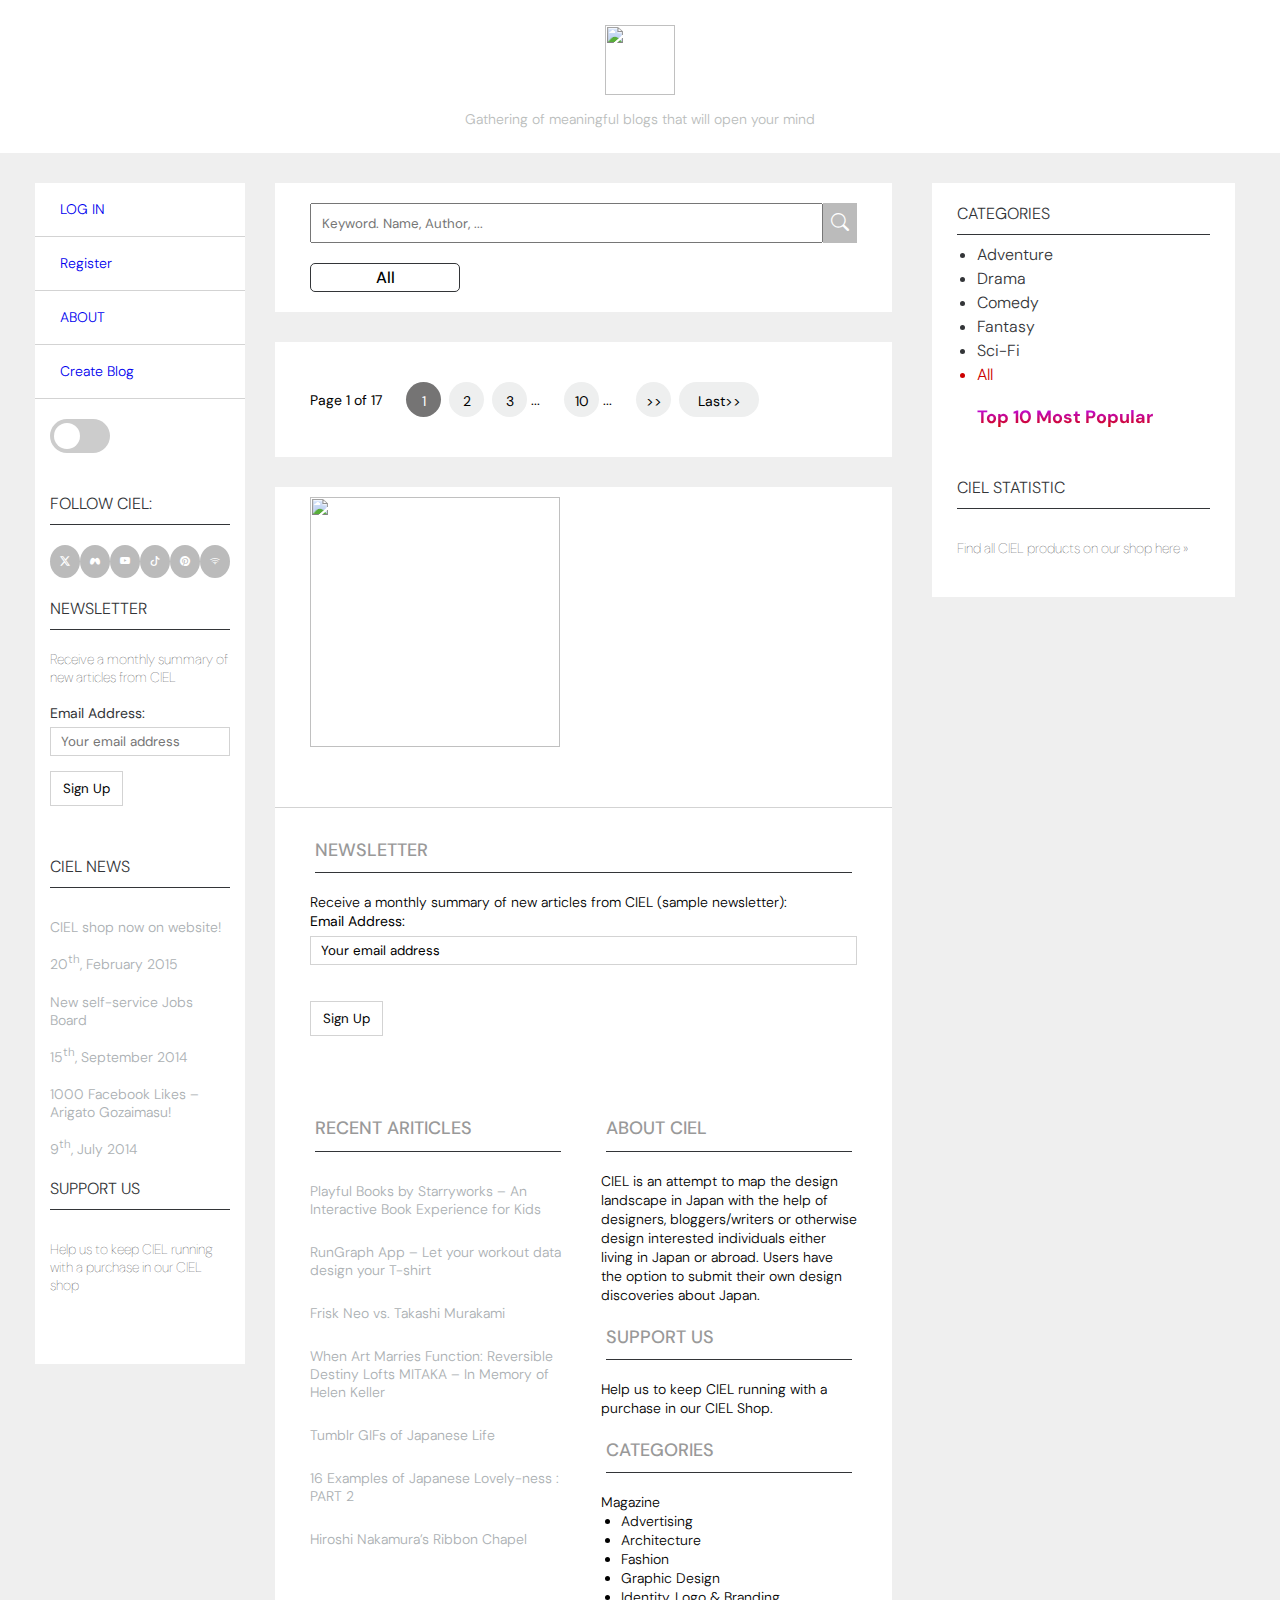
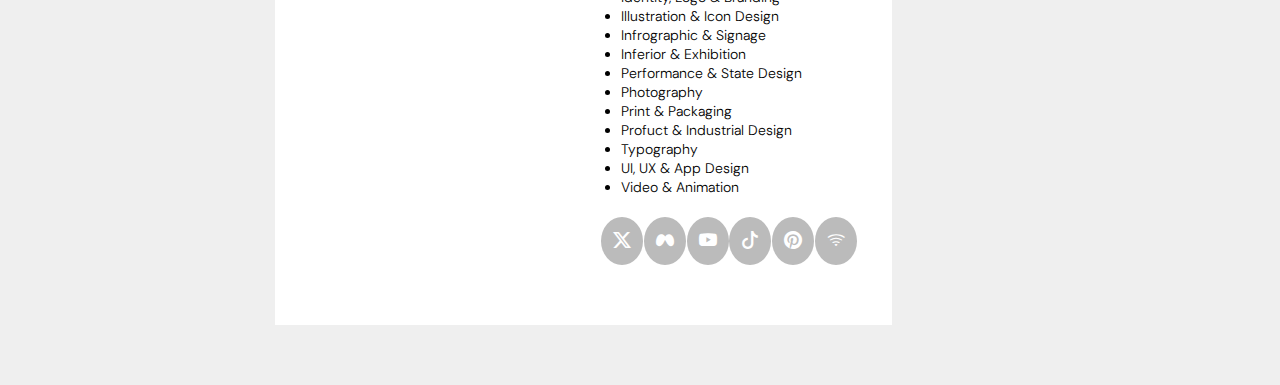
==== commit 771edbb9: "Theme" ====
--- a/index.html
+++ b/index.html
@@ -37,9 +37,12 @@
             <a
               class="task-text"
               href="/createBlog.html"
-              style="margin-bottom: 70px"
               >Create Blog</a
             >
+            <label class="switch">
+              <input type="checkbox" id="changeTheme" onclick="changeTheme()">
+              <span class="slider round"></span>
+            </label>
 
             <div class="Topic-left">FOLLOW CIEL:</div>
             <div class="contact-left">
@@ -67,7 +70,7 @@
             <div class="img-contain">
               <a href="/" class="news-text">
                 <img
-                  src="http://designmadeinjapan.com/site/wp-content/uploads/2015/02/7_840x467_CIEL-banner-350x194.gif"
+                  src="https://i.pinimg.com/564x/e9/2f/a2/e92fa21290f2e0d58bcadcffaaee3250.jpg"
                   alt=""
                   loading="lazy"
                   class="img-left"
@@ -113,195 +116,25 @@
                 loading="lazy"
               />
             </div>
-            <div class="passage" style="padding-bottom: 30px">
+            <div class="passage">
               Help us to keep CIEL running with a purchase in our CIEL shop
             </div>
           </div>
         </div>
-        <div class="main test">
+        <div class="main">
           <div class="white-bg">
-            <a class="card" href="/blog.html">
-              <img
-                src="https://i.pinimg.com/564x/51/90/3b/51903bbb8aa24f963903b2c6113a2a82.jpg"
-                alt=""
-                loading="lazy"
-                class="card-img"
-              />
-              <div class="card-header">
-                Doraemon The Movie 2023: Nobita's Sky Utopi
-              </div>
-              <div class="card-detail">
-                There are quite a few things I enjoyed about this film.
-                The story is well crafted for most part, making effective use of
-                foreshadowing.
-                <a href="/blog.html" class="read-more">Read more</a>
-              </div>
-            </a>
-          </div>
-          <div class="white-bg">
-            <a class="card" href="/blog.html">
-              <img
-                src="https://i.pinimg.com/564x/2f/51/1a/2f511a697ff5345030fa9e89fa095a30.jpg"
-                alt=""
-                loading="lazy"
-                class="card-img"
-              />
-              <div class="card-header">
-                Tokyo Bosai – A Manual for Disaster Preparedness
-              </div>
-              <div class="card-detail">
-                Tokyo Bōsai is a disaster preparedness manual for Tokyo to help
-                households get prepared for an earthquake directly hitting
-                Tokyo.
-                <a href="/blog.html" class="read-more">Read more</a>
-              </div>
-            </a>
-          </div>
-          <div class="white-bg">
-            <a class="card" href="/blog.html">
-              <img
-                src="https://i.pinimg.com/564x/3f/14/ac/3f14ac034bfe41229c2eeb7631d6e01a.jpg"
-                alt=""
-                loading="lazy"
-                class="card-img"
-              />
-              <div class="card-header">
-                THE JAPANESE WEB | Design with Omotenashi
-              </div>
-              <div class="card-detail">
-                UX design lessons from Omotenashi, the Japanese culture of
-                hospitality.
-                <a href="/blog.html" class="read-more">Read more</a>
-              </div>
-            </a>
-          </div>
-          <div class="white-bg">
-            <a class="card" href="/blog.html">
-              <img
-                src="http://designmadeinjapan.com/site/wp-content/uploads/2015/07/%10japanese-language-for-designers_v4.png"
-                alt=""
-                loading="lazy"
-                class="card-img"
-              />
-              <div class="card-header">
-                №5 – Talking the Talk in Japanese Design: Print Design
-                Vocabulary
-              </div>
-              <div class="card-detail">
-                This month our resident translation and localization expert Ash
-                continues her Vocab articles with an in-depth look at the
-                language of print design.
-                <a href="/blog.html" class="read-more">Read more</a>
-              </div>
-            </a>
-          </div>
-          <div class="white-bg">
-            <a class="card" href="/blog.html">
-              <img
-                src="http://designmadeinjapan.com/site/wp-content/uploads/2015/09/cover_food-creation-japan-Ayako-Suwa.jpg"
-                alt=""
-                loading="lazy"
-                class="card-img"
-              />
-              <div class="card-header">Food Creation: Senses And Curiosity</div>
-              <div class="card-detail">
-                Through Food Creation Ayako Suwa pushes culinary boundaries to
-                create the experience of human emotions with food.
-                <a href="/blog.html" class="read-more">Read more</a>
-              </div>
-            </a>
-          </div>
-          <div class="white-bg">
-            <a class="card" href="/blog.html">
-              <img
-                src="http://designmadeinjapan.com/site/wp-content/uploads/2015/08/minimal-chocolate-tokyo.jpg"
-                alt=""
-                loading="lazy"
-                class="card-img"
-              />
-              <div class="card-header">Bean to Bar by Minimal Chocolate</div>
-              <div class="card-detail">
-                Bean to bar is a concept chocolate bar designed by the team at
-                Minimal Chocolate.
-                <a href="/blog.html" class="read-more">Read more</a>
-              </div>
-            </a>
-          </div>
-          <div class="white-bg">
-            <a class="card" href="/blog.html">
-              <img
-                src="http://designmadeinjapan.com/site/wp-content/uploads/2015/08/cover_Lexus-hooverboard.jpg"
-                alt=""
-                loading="lazy"
-                class="card-img"
-              />
-              <div class="card-header">
-                LEXUS Hoverboard – Back to the Future
-              </div>
-              <div class="card-detail">
-                Lexus developed a Hoverboard prototype and finally released
-                videos on the technical background and of the board in use.
-                <a href="/blog.html" class="read-more">Read more</a>
-              </div>
-            </a>
-          </div>
-          <div class="white-bg">
-            <a class="card" href="/blog.html">
-              <img
-                src="http://designmadeinjapan.com/site/wp-content/uploads/2015/08/star-wars.jpg"
-                alt=""
-                loading="lazy"
-                class="card-img"
-              />
-              <div class="card-header">Star Wars Ukiyo-e Project</div>
-              <div class="card-detail">
-                Alongside the coming of ‘The Force Awakens’ artists in Japan are
-                reviving traditional japanese woodblock prints featuring the
-                beloved Star Wars universe.
-                <a href="/blog.html" class="read-more">Read more</a>
-              </div>
-            </a>
-          </div>
-          <div class="white-bg">
-            <a class="card" href="/blog.html">
-              <img
-                src="http://designmadeinjapan.com/site/wp-content/uploads/2015/07/cover-japanese-web-design-usability-ux-user-experience_creative-ia-information-architecture-design.jpg"
-                alt=""
-                loading="lazy"
-                class="card-img"
-              />
-              <div class="card-header">
-                THE JAPANESE WEB | Creative Information Architecture Design
-              </div>
-              <div class="card-detail">
-                This time we review the IA (information architecture) and
-                general UX (user experience) of musician Kenji Endo​’s website,
-                compared to ‘western’ standards.
-                <a href="/blog.html" class="read-more">Read more</a>
-              </div>
-            </a>
-          </div>
-          <div class="white-bg">
-            <a class="card" href="/">
-              <img
-                src="http://designmadeinjapan.com/site/wp-content/uploads/2015/07/cover-2020-olympic-logo-emblem-japan.gif"
-                alt=""
-                loading="lazy"
-                class="card-img"
-              />
-              <div class="card-header">
-                The 2020 Tokyo Olympic Logo Emblem Designed by Kenjiro
-                “MR_Design” Sano
-              </div>
-              <div class="card-detail">
-                On 24th July 2015 the new 2020 Tokyo Olympic emblem was
-                unveiled. In exactly 5 years on that day the games will open.
-                The emblem was designed by Kenjiro Sano and represents a T for
-                Tokyo, Tomorrow and Team.
-                <a href="/blog.css" class="read-more">Read more</a>
-              </div>
-            </a>
-          </div>
+            <div class="search-main">
+              <input type="text" id="search-val" placeholder="Keyword. Name, Author, ..." class="search-input" />
+              <i class="bi bi-search search-icon" onclick="test()"></i>
+            </div>
+            <div class="tag">
+              <p id="tag-detail"></p>
+            </div>
+          </div>
+          <div id="StoryBoard">
+
+          </div>
+
 
           <!-- Page No -->
           <div class="white-bg">
@@ -323,7 +156,7 @@
           <div class="white-bg">
             <div class="main-last">
               <img
-                src="http://designmadeinjapan.com/site/wp-content/themes/CIEL/assets/images/images/img/image_015.jpg"
+                src="https://i.pinimg.com/564x/73/44/77/7344775434b0b2555c3b34a7cdea0d85.jpg"
                 loading="lazy"
                 alt=""
                 class="solo-img"
@@ -484,16 +317,28 @@
             </div>
           </div>
         </div>
-        <div class="right-side test">
+        <div class="right-side">
           <div class="detail">
-            <a class="task-text" href="/">CIEL SHOP</a>
-            <a class="task-text" href="/">DESIGN JOBS IN THAILAND</a>
-            <a class="task-text" href="/">Submit Job</a>
-            <a class="task-text" href="/" style="margin-bottom: 70px"
-              >Job Board FAQ</a
-            >
-            <div class="Topic-left" style="margin: 30px 25px">CIEL SHOP</div>
+            <div class="Topic-right">CATEGORIES</div>
+            <div
+            class="passage-main"
+            style="margin: 10px 25px; padding-bottom: 20px"
+          >
+            <ul style="margin-left: 20px">
+              <li class="category" id="Adventure" onclick="filterSearch('Adventure')">Adventure</li>
+              <li class="category" id="Drama" onclick="filterSearch('Drama')">Drama</li>
+              <li class="category" id="Comedy" onclick="filterSearch('Comedy')">Comedy</li>
+              <li class="category" id="Fantasy" onclick="filterSearch('Fantasy')">Fantasy</li>
+              <li class="category" id="Sci-Fi" onclick="filterSearch('Sci-Fi')">Sci-Fi</li>
+              <li class="category" id="All" onclick="filterSearch('')">All</li>
+              <br>
+              <li class="special-color top10" id="top10" onclick="filterSearch('top10')">Top 10 Most Popular</li>
+            </ul>
+          </div>
+            <div class="Topic-left" style="margin: 30px 25px 10px 25px;">CIEL STATISTIC</div>
             <div style="margin: 0 25px">
+              <div id="blogs-vol" class="statistic"></div>
+              <div id="views-vol" class="statistic"></div>
               <img
                 src="https://i.pinimg.com/564x/5d/5b/c4/5d5bc4dac2009ba8efbd91b6a89d12fe.jpg"
                 alt=""
@@ -504,35 +349,7 @@
             <div class="passage" style="margin: 20px 25px">
               Find all CIEL products on our shop here »
             </div>
-            <div class="Topic-left" style="margin: 30px 25px">SEARCH</div>
-            <div class="search">
-              <input type="text" placeholder="Search" class="search-input" />
-              <i class="bi bi-search search-icon"></i>
-            </div>
-            <div class="Topic-left" style="margin: 30px 25px">CATEGORIES</div>
-            <div
-              class="passage-main"
-              style="margin: 30px 25px; padding-bottom: 20px"
-            >
-              Magazine
-              <ul style="margin-left: 20px">
-                <li>Advertising</li>
-                <li>Architecture</li>
-                <li>Fashion</li>
-                <li>Graphic Design</li>
-                <li>Identity, Logo & Branding</li>
-                <li>Illustration & Icon Design</li>
-                <li>Infrographic & Signage</li>
-                <li>Inferior & Exhibition</li>
-                <li>Performance & State Design</li>
-                <li>Photography</li>
-                <li>Print & Packaging</li>
-                <li>Profuct & Industrial Design</li>
-                <li>Typography</li>
-                <li>UI, UX & App Design</li>
-                <li>Video & Animation</li>
-              </ul>
-            </div>
+            
           </div>
         </div>
       </div>
--- a/css/style.css
+++ b/css/style.css
@@ -5,6 +5,13 @@
   font-family: 'DM Sans', sans-serif;
 }
 
+.statistic {
+  font-size: 28px;
+  font-style: italic;
+  font-weight: 700;
+  margin: 8px 0;
+}
+
 body {
   background-color: #EFEFEF;
 }
@@ -16,6 +23,50 @@
 .icon-img {
   height: 70px;
   width: 70px;
+}
+
+.category {
+  font-size: 16px;
+  margin: 5px 0;
+  cursor: pointer;
+}
+
+.category:hover {
+  color: #0199FE;
+}
+
+.special-color {
+  background: -webkit-linear-gradient(rgb(188, 12, 241), rgb(212, 4, 4));
+  -webkit-background-clip: text;
+  -webkit-text-fill-color: transparent;
+}
+
+.tag {
+  font-size: 16px;
+  font-weight: 500;
+  padding: 0 35px 20px 35px;
+}
+
+.tag p {
+  max-width: 150px;
+  text-align: center;
+  border: #333538 1px solid;
+  border-radius: 5px;
+  padding: 3px 10px;
+}
+
+.top10 {
+  font-size: 18px;
+  font-weight: 700;
+  cursor: pointer;
+  list-style-type: none;
+  color: #757474;
+}
+
+.top10:hover {
+  background: -webkit-linear-gradient(#0199FE, #333538);
+  -webkit-background-clip: text;
+  -webkit-text-fill-color: transparent;
 }
 
 .navbar-text {
@@ -66,6 +117,7 @@
 .detail {
   color: #333538;
   background-color: #FFFFFF;
+  padding-bottom: 20px;
 }
 
 .task-text {
@@ -88,15 +140,18 @@
   border-bottom: #333538 1px solid;
 }
 
-.search {
-  margin: 20px 20px;
-  width: 100%;
-  position: relative;
-  display: flex;
+.Topic-right {
+  font-size: 16px;
+  font-weight: 300;
+  padding-top: 20px;
+  padding-bottom: 10px;
+  line-height: 21px;
+  margin: 0 25px;
+  border-bottom: #333538 1px solid;
 }
 
 .search-input {
-  width: 50%;
+  width: 100%;
   padding: 5px 10px;
 }
 
@@ -106,6 +161,7 @@
   color: #FFFFFF;
   padding: 8px;
 }
+
 .search-icon:hover {
   background-color: #0199FE;
   cursor: pointer;
@@ -164,6 +220,13 @@
   margin-bottom: 10px;
 }
 
+.search-main {
+  padding: 20px 35px;
+  width: 100%;
+  position: relative;
+  display: flex;
+}
+
 .news-text {
   font-size: 14px;
   font-weight: 300;
@@ -186,8 +249,15 @@
 
 .card-header {
   font-size: 36px;
-  margin: 40px 35px 20px 35px;
+  margin: 40px 35px 0 35px;
   font-weight: 700;
+}
+
+.card-views {
+  font-size: 20px;
+  margin: 5px 35px 10px 35px;
+  font-weight: 500;
+  color: #ABB0B3;
 }
 
 .card-detail {
@@ -234,7 +304,8 @@
   margin: 0 4px;
 }
 
-.active, .page-num:hover {
+.active,
+.page-num:hover {
   background-color: #757474;
   color: #FFFFFF;
   cursor: pointer;
@@ -312,9 +383,73 @@
   border-radius: 100%;
 }
 
-.contact-icon:hover, .contact-icon-left:hover {
+.contact-icon:hover,
+.contact-icon-left:hover {
   background-color: #0199FE;
   cursor: pointer;
+}
+
+/* Slider */
+
+.switch {
+  position: relative;
+  display: inline-block;
+  width: 60px;
+  height: 34px;
+  margin: 20px 15px;
+}
+
+.switch input { 
+  opacity: 0;
+  width: 0;
+  height: 0;
+}
+
+.slider {
+  position: absolute;
+  cursor: pointer;
+  top: 0;
+  left: 0;
+  right: 0;
+  bottom: 0;
+  background-color: #ccc;
+  -webkit-transition: .4s;
+  transition: .4s;
+}
+
+.slider:before {
+  position: absolute;
+  content: "";
+  height: 26px;
+  width: 26px;
+  left: 4px;
+  bottom: 4px;
+  background-color: white;
+  -webkit-transition: .4s;
+  transition: .4s;
+}
+
+input:checked + .slider {
+  background-color: #2196F3;
+}
+
+input:focus + .slider {
+  box-shadow: 0 0 1px #2196F3;
+}
+
+input:checked + .slider:before {
+  -webkit-transform: translateX(26px);
+  -ms-transform: translateX(26px);
+  transform: translateX(26px);
+}
+
+/* Rounded sliders */
+.slider.round {
+  border-radius: 34px;
+}
+
+.slider.round:before {
+  border-radius: 50%;
 }
 
 @media only screen and (max-width: 1260px) {
@@ -326,12 +461,13 @@
     height: 52px;
     width: 52px;
   }
-  
+
   .img-left {
     max-height: 150px;
   }
 
-  .navbar-text h5, .right-side {
+  .navbar-text h5,
+  .right-side {
     display: none;
   }
 
@@ -359,7 +495,8 @@
     width: 100%;
   }
 
-  .left-side, .right-side  {
+  .left-side,
+  .right-side {
     display: none;
   }
 
